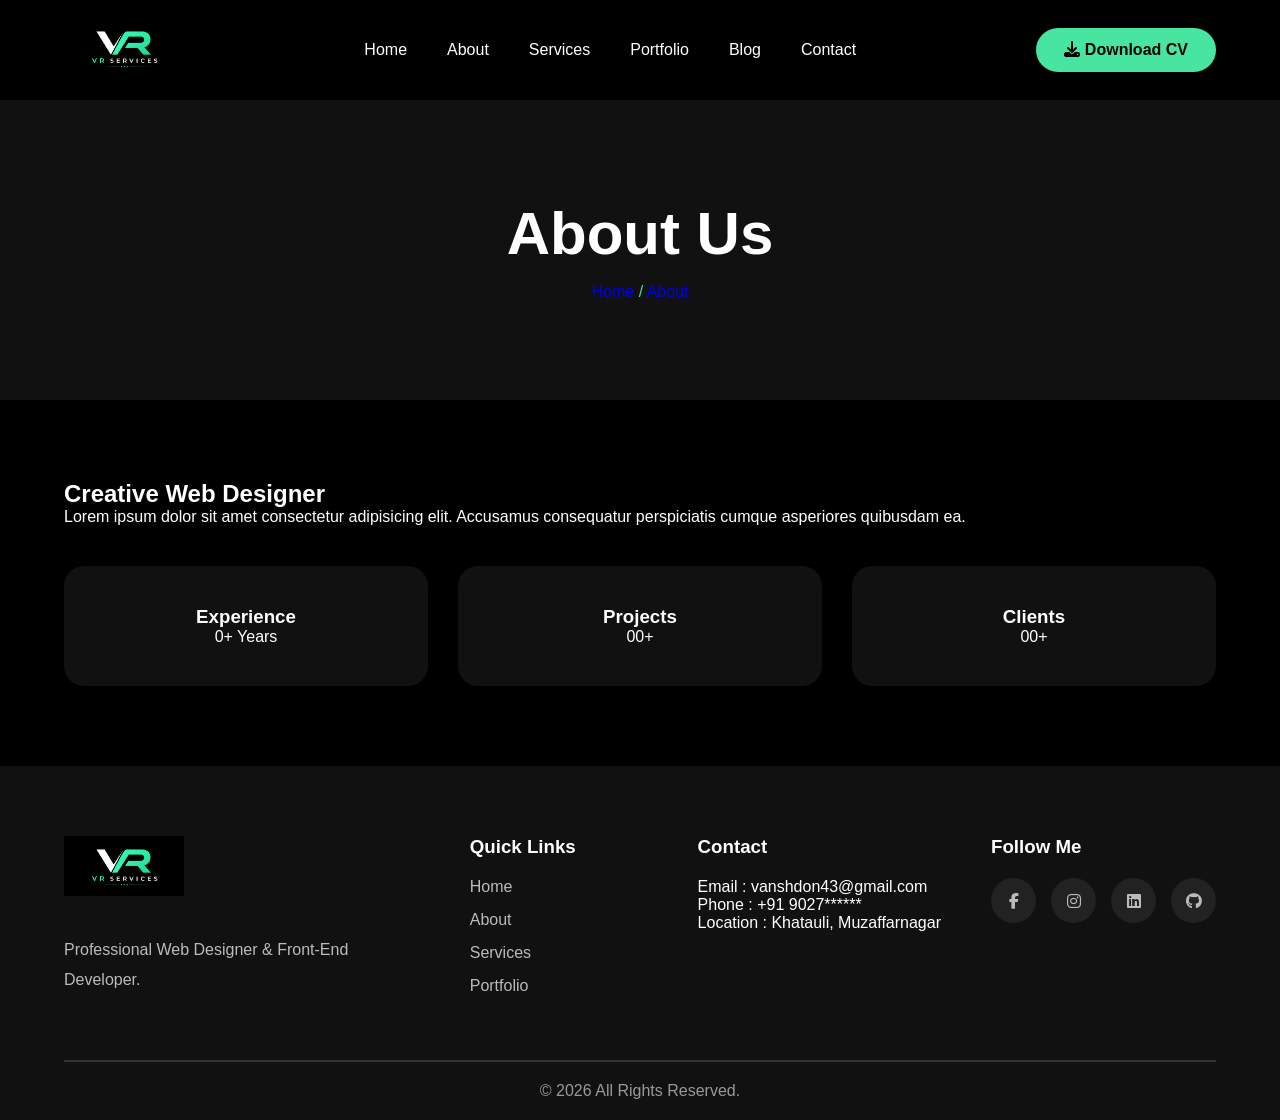
==== about.html @ ee7d07d8 "Initial portfolio commit" ====
<!-- ----about.html---- -->


<!DOCTYPE html>
<html lang="en">

<head>
    <meta charset="UTF-8">
    <meta name="viewport" content="width=device-width, initial-scale=1.0">
    <link rel="shortcut icon" href="Media/Images/VR-services-logo.png" type="image/png">
    <title>About - Web Designer</title>

    <link rel="stylesheet" href="css/style.css">

    <link rel="stylesheet" href="https://cdnjs.cloudflare.com/ajax/libs/font-awesome/6.7.2/css/all.min.css" integrity=""
        crossorigin="anonymous">

</head>

<body>

    <header>

        <nav class="navbar">

            <div class="logo">

                <a href="index.html"><img src="Media/Images/VR-services-logo.png" alt="Logo"></a>

            </div>

            <ul class="nav-links">
                <li><a href="index.html">Home</a></li>
                <li><a href="about.html">About</a></li>
                <li><a href="services.html">Services</a></li>
                <li><a href="portfolio.html">Portfolio</a></li>
                <li><a href="blog.html">Blog</a></li>
                <li><a href="contact.html">Contact</a></li>
            </ul>

            <a href="#" class="download-btn">
                <i class="fa-solid fa-download"></i>
                Download CV
            </a>

            <div class="menu-btn">
                <i class="fa-solid fa-bars"></i>
            </div>

        </nav>

    </header>

    <section class="page-banner">

        <h1>About Us</h1>

        <p><a href="index.html">Home</a> / <a href="about.html">About</a>
        </p>

    </section>

    <section class="page-content">

        <div class="container">

            <h2>Creative Web Designer</h2>

            <p>

                Lorem ipsum dolor sit amet consectetur adipisicing elit.
                Accusamus consequatur perspiciatis cumque asperiores
                quibusdam ea.

            </p>

            <div class="about-grid">

                <div>

                    <h3>Experience</h3>

                    <p>0+ Years</p>

                </div>

                <div>

                    <h3>Projects</h3>

                    <p>00+</p>

                </div>

                <div>

                    <h3>Clients</h3>

                    <p>00+</p>

                </div>

            </div>

        </div>

    </section>

    <footer>

        <div class="footer-content">

            <div class="footer-logo">

                <a href="index.html"><img src="Media/Images/VR-services-logo.png" alt="Logo"></a>

                <p>
                    Professional Web Designer &
                    Front-End Developer.
                </p>

            </div>

            <div>

                <h3>Quick Links</h3>

                <a href="index.html">Home</a>
                <a href="about.html">About</a>
                <a href="services.html">Services</a>
                <a href="portfolio.html">Portfolio</a>

            </div>

            <div>

                <h3>Contact</h3>

                <pre>Email : vanshdon43@gmail.com</pre>
                <pre>Phone : +91 9027******</pre>
                <pre>Location : Khatauli, Muzaffarnagar</pre>

            </div>

            <div>

                <h3>Follow Me</h3>

                <div class="footer-social">


                    <a href="https://facebook.com/share/197pTGqpPB/" target="_blank"><i
                            class="fa-brands fa-facebook-f"></i></a>

                    <a href="https://instagram.com/sv_vansh_dhariwal" target="_blank"><i
                            class="fa-brands fa-instagram"></i></a>

                    <a href="https://linkedin.com/in/vansh-dhariwal-627853340" target="_blank"><i
                            class="fa-brands fa-linkedin"></i></a>

                    <a href="https://github.com/theVanshDhariwal" target="_blank"><i
                            class="fa-brands fa-github"></i></a>

                </div>

            </div>

        </div>

        <hr>

        <p class="copyright">
            © 2026 All Rights Reserved.
        </p>

    </footer>

</body>

</html>
---- css/style.css ----
html,
body {
    margin: 0;
    width: 100%;
    min-height: 100%;
    overflow-x: hidden;
    background: #000;
    color: #fff;
}

* {
    margin: 0;
    padding: 0;
    box-sizing: border-box;
    font-family: 'Poppins', sans-serif;
}



a {
    text-decoration: none;
}

ul {
    list-style: none;
}



/* ================= NAVBAR ================= */

header {
    position: sticky;
    top: 0;
    z-index: 1000;
    background: rgba(0, 0, 0, .92);
    backdrop-filter: blur(10px);
}

.navbar {
    width: 90%;
    margin: auto;
    display: flex;
    justify-content: space-between;
    align-items: center;
    padding: 18px 0;
}

.logo img {
    height: 60px;
}

.nav-links {
    display: flex;
    gap: 40px;
}

.nav-links a {
    color: #fff;
    font-weight: 500;
    position: relative;
    transition: .35s;
}

.nav-links a::after {
    content: "";
    position: absolute;
    /* left: 0; */
    left: 50%;
    bottom: -8px;
    width: 0%;
    height: 2px;
    background: #48e5a0;
    transform: translateX(-50%);
    transition: .35s;
}

.nav-links a:hover::after,
.nav-links a.active::after {
    width: 100%;
}

.nav-links a:hover,
.nav-links a.active {
    color: #48e5a0;
}



.download-btn {
    background: #48e5a0;
    color: #000;
    padding: 13px 28px;
    border-radius: 40px;
    font-weight: 600;
    transition: .35s;
}

.download-btn:hover {
    transform: translateY(-4px);
    box-shadow: 0 10px 25px rgba(72, 229, 160, .4);
}

/* ================= HERO ================= */

.hero {
    width: 90%;
    margin: auto;
    display: grid;
    grid-template-columns: 1fr 1fr;
    align-items: center;
    min-height: 90vh;
    position: relative;
    gap: 40px;
}

.hero-content {
    animation: slideLeft 1s ease;
}

.hero-image {
    display: flex;
    justify-content: center;
    animation: slideRight 1s ease;
}

.hero-image img {
    width: 520px;
    transition: .5s;
}

.hero-image img:hover {
    transform: scale(1.03);
}

.hero::before {

    content: "";

    position: absolute;

    width: 750px;

    height: 750px;

    border: 2px solid rgba(255, 255, 255, .05);

    border-radius: 50%;

    right: -250px;

    top: -100px;
}

.hero::after {

    content: "";

    position: absolute;

    width: 520px;

    height: 520px;

    border: 2px solid rgba(255, 255, 255, .04);

    border-radius: 50%;

    right: 120px;

    bottom: -220px;
}

.hero h1 {
    font-size: 95px;
    line-height: 95px;
    font-weight: 800;
    margin: 20px 0;
}

.hero-text {
    width: 85%;
    color: #bdbdbd;
    line-height: 33px;
}

.contact-btn {
    display: inline-block;
    margin-top: 35px;
    background: #48e5a0;
    color: #000;
    padding: 15px 32px;
    border-radius: 40px;
    font-weight: 600;
    transition: .35s;
}

.contact-btn:hover {
    transform: translateY(-5px);
    box-shadow: 0 15px 30px rgba(72, 229, 160, .4);
}

/* Review */

.review-card {

    position: absolute;

    top: 130px;

    right: 80px;

    width: 290px;

    background: rgba(255, 255, 255, .05);

    backdrop-filter: blur(15px);

    border: 1px solid rgba(255, 255, 255, .1);

    border-radius: 60px;

    padding: 22px;

    display: flex;

    justify-content: space-between;

    align-items: center;

    transition: .35s;
}

.review-card:hover {

    transform: translateY(-8px);

    box-shadow: 0 20px 35px rgba(0, 0, 0, .5);
}

.review-card h2 {

    color: #48e5a0;
}

/* Social */

.social {

    position: absolute;

    right: -20px;

    top: 50%;

    transform: translateY(-50%);

    display: flex;

    flex-direction: column;

    gap: 20px;
}

.social a {

    width: 52px;

    height: 52px;

    border-radius: 50%;

    display: flex;

    justify-content: center;

    align-items: center;

    color: white;

    border: 1px solid rgba(255, 255, 255, .25);

    transition: .35s;
}

.social a:hover {

    background: #48e5a0;

    color: black;

    transform: translateX(-8px) rotate(10deg);
}

/* ================= STATS ================= */

.stats {

    width: 90%;

    margin: 50px auto;

    display: grid;

    grid-template-columns: repeat(5, 1fr);

    gap: 25px;
}

.box {

    background: #111;

    border-radius: 20px;

    padding: 25px;

    display: flex;

    align-items: center;

    gap: 18px;

    transition: .35s;

    position: relative;
}

.box:hover {

    background: #1a1a1a;

    transform: translateY(-8px);

}

.box i {

    width: 65px;

    height: 65px;

    background: #48e5a0;

    color: #000;

    border-radius: 50%;

    display: flex;

    justify-content: center;

    align-items: center;

    font-size: 24px;
}

.box h2 {

    font-size: 34px;
}

.box p {

    color: #bbb;
}

/*================ ABOUT SECTION ================*/

.about {

    width: 90%;
    margin: 80px auto;

    background: #111;

    border-radius: 30px;

    padding: 70px;

    display: grid;

    grid-template-columns: 1fr 1fr;

    align-items: center;

    gap: 60px;

    overflow: hidden;

    position: relative;
}

.section-title {

    color: #48e5a0;

    letter-spacing: 3px;

    margin-bottom: 20px;

    font-weight: 600;
}

.about h2 {

    font-size: 45px;

    line-height: 55px;

    margin-bottom: 25px;
}

.about-description {

    color: #bdbdbd;

    line-height: 34px;

    margin-bottom: 35px;
}

.about-list {

    display: flex;

    gap: 80px;

    margin-bottom: 40px;
}

.about-list p {

    margin: 18px 0;

    color: #ddd;
}

.about-list i {

    color: #48e5a0;

    margin-right: 10px;
}

.about-btn {

    display: inline-block;

    background: #48e5a0;

    color: #000;

    padding: 15px 32px;

    border-radius: 40px;

    font-weight: 600;

    transition: .3s;
}

.about-btn:hover {

    transform: translateY(-5px);

    box-shadow: 0 10px 30px rgba(72, 229, 160, .4);
}

/*================ IMAGE ================*/

.about-image {

    position: relative;

    display: flex;

    justify-content: center;

    align-items: center;

    min-height: 400px;
}

.green-shape {

    width: 440px;

    height: 460px;

    background: #48e5a0;

    border-radius: 55% 35% 16% 16%;

    position: absolute;

    bottom: 0;

    right: 20px;
}

.about-image img {

    position: absolute;

    top: 64.4px;

    width: 368px;

    z-index: 2;
}

/*================ EXPERIENCE CARD ================*/

.experience-card {

    position: absolute;

    top: -35px;

    left: 40px;

    background: #000;

    color: white;

    padding: 10px 30px;

    border-radius: 25px;

    display: flex;

    align-items: center;

    gap: 15px;

    z-index: 5;
}

.experience-card h3 {

    font-size: 48px;

    color: white;
}

.experience-card span {

    font-size: 18px;

    line-height: 25px;
}

/*================ DECORATION ================*/

.circle {

    position: absolute;

    width: 42px;

    height: 42px;

    background: #000;

    border: 10px solid #48e5a0;

    border-radius: 50%;

    left: 40px;

    bottom: 110px;

    z-index: 4;
}

html {

    scroll-behavior: smooth;
}

* {

    transition: .3s ease;
}

@keyframes float {

    0% {
        transform: translateY(0);
    }

    50% {
        transform: translateY(-10px);
    }

    100% {
        transform: translateY(0);
    }

}

.hero-image img {

    animation: float 5s ease-in-out infinite;

}

@keyframes slideLeft {

    from {

        opacity: 0;

        transform: translateX(-80px);

    }

    to {

        opacity: 1;

        transform: translateX(0);

    }

}

@keyframes slideRight {

    from {

        opacity: 0;

        transform: translateX(80px);

    }

    to {

        opacity: 1;

        transform: translateX(0);

    }

}

@keyframes fadeUp {

    from {

        opacity: 0;

        transform: translateY(50px);

    }

    to {

        opacity: 1;

        transform: translateY(0);

    }

}

.stats,
.about {

    animation: fadeUp 1s ease;
}

@media(max-width:992px) {

    .hero {

        grid-template-columns: 1fr;

        text-align: center;

    }

    .hero-text {

        width: 100%;

    }

    .hero-image {

        margin-top: 40px;

    }

    .hero-image img {

        width: 380px;

    }

    .review-card {

        position: static;

        margin: 30px auto;

    }

    .social {

        display: none;

    }

    .stats {

        grid-template-columns: repeat(2, 1fr);

    }

    .about {

        grid-template-columns: 1fr;

    }

    .about-image {

        order: -1;

    }

    .nav-links {

        display: none;

    }

}

/*================ MOBILE MENU ================*/

.menu-btn {

    display: none;

    font-size: 30px;

    cursor: pointer;

    color: white;

}

/*================ CTA ================*/

.cta {

    width: 90%;

    margin: 80px auto;

    padding: 80px;

    background: #48e5a0;

    border-radius: 30px;

    text-align: center;

    color: #000;

}

.cta h2 {

    font-size: 48px;

    margin-bottom: 20px;

}

.cta p {

    width: 70%;

    margin: auto;

    line-height: 30px;

    margin-bottom: 40px;

}

.cta-btn {

    background: black;

    color: white;

    padding: 16px 35px;

    border-radius: 40px;

    display: inline-block;

    font-weight: 600;

    transition: .3s;

}

.cta-btn:hover {

    transform: translateY(-5px);

}

/*================ FOOTER ================*/

footer {

    background: #111;

    padding: 70px 0 20px;

    margin-top: 80px;

}

.footer-content {

    width: 90%;

    margin: auto;

    display: grid;

    grid-template-columns: 2fr 1fr 1fr 1fr;

    gap: 50px;

}

.footer-logo img {

    height: 60px;

    margin-bottom: 20px;

}

.footer-logo p {

    color: #bbb;

    line-height: 30px;

}

footer h3 {

    margin-bottom: 20px;

}

footer a {

    display: block;

    color: #bbb;

    margin-bottom: 15px;

}

footer a:hover {

    color: #48e5a0;

}

.footer-social {

    display: flex;

    gap: 15px;

    margin-top: 20px;

}

.footer-social i {

    width: 45px;

    height: 45px;

    background: #222;

    display: flex;

    justify-content: center;

    align-items: center;

    border-radius: 50%;

    cursor: pointer;

    transition: .3s;

}

.footer-social i:hover {

    background: #48e5a0;

    color: black;

}

footer hr {

    margin: 50px auto 20px;

    width: 90%;

    border: .5px solid #333;

}

.copyright {

    text-align: center;

    color: #999;

}

@media(max-width:768px) {

    .menu-btn {

        display: block;

    }

    .download-btn {

        display: none;

    }

    .nav-links {

        display: none;

    }

    .hero {

        padding-top: 40px;

    }

    .hero h1 {

        font-size: 60px;

        line-height: 65px;

    }

    .hero-image img {

        width: 300px;

    }

    .stats {

        grid-template-columns: 1fr;

    }

    .about {

        padding: 40px;

    }

    .about h2 {

        font-size: 34px;

        line-height: 45px;

    }

    .about-list {

        flex-direction: column;

        gap: 10px;

    }

    .green-shape {

        width: 300px;

        height: 330px;

    }

    .about-image img {

        width: 260px;

    }

    .experience-card {

        left: 0;

        top: 20px;

        padding: 15px;

    }

    .experience-card h3 {

        font-size: 32px;

    }

    .cta {

        padding: 45px 20px;

    }

    .cta h2 {

        font-size: 34px;

    }

    .cta p {

        width: 100%;

    }

    .footer-content {

        grid-template-columns: 1fr;

        text-align: center;

    }

    .footer-social {

        justify-content: center;

    }

}

@media (max-width:768px) {

    .menu-btn {
        display: block;
    }

    .download-btn {
        display: none;
    }

    .nav-links {
        display: none;
    }

    .nav-links.show {
        display: flex;
        flex-direction: column;
        position: absolute;
        top: 80px;
        left: 5%;
        width: 90%;
        background: #111;
        padding: 20px;
        border-radius: 15px;
        gap: 20px;
    }

    .hero {
        padding-top: 40px;
    }

}

/*================ COMMON PAGE BANNER ================*/

.page-banner {

    height: 300px;

    background: #111;

    display: flex;

    justify-content: center;

    align-items: center;

    flex-direction: column;

    text-align: center;

}

.page-banner h1 {

    font-size: 60px;

    margin-bottom: 15px;

}

.page-banner p {

    color: #48e5a0;

}

/*================ CONTAINER ================*/

.container {

    width: 90%;

    margin: 80px auto;

}

/*================ ABOUT ================*/

.about-grid {

    display: grid;

    grid-template-columns: repeat(3, 1fr);

    gap: 30px;

    margin-top: 40px;

}

.about-grid div {

    background: #111;

    padding: 40px;

    border-radius: 20px;

    text-align: center;

}

/*================ SERVICES ================*/

.service-grid {

    width: 90%;

    margin: 80px auto;

    display: grid;

    grid-template-columns: repeat(3, 1fr);

    gap: 30px;

}

.service-card {

    background: #111;

    padding: 40px;

    border-radius: 20px;

    text-align: center;

    transition: .3s;

}

.service-card:hover {

    transform: translateY(-8px);

}

.service-card i {

    font-size: 45px;

    color: #48e5a0;

    margin-bottom: 20px;

}

/*================ PORTFOLIO ================*/

.portfolio-grid {

    width: 90%;

    margin: 80px auto;

    display: grid;

    grid-template-columns: repeat(3, 1fr);

    gap: 25px;

}

.portfolio-grid img {

    width: 100%;

    border-radius: 20px;

    transition: .3s;

    cursor: pointer;

}

.portfolio-grid img:hover {

    transform: scale(1.05);

}

/*================ BLOG ================*/

.blog-container {

    width: 90%;

    margin: 80px auto;

    display: grid;

    grid-template-columns: repeat(2, 1fr);

    gap: 30px;

}

.blog-card {

    background: #111;

    border-radius: 20px;

    overflow: hidden;

}

.blog-card img {

    width: 100%;

}

.blog-card h3 {

    padding: 20px;

}

.blog-card p {

    padding: 0 20px 20px;

}

/*================ CONTACT ================*/

.contact-section {

    width: 90%;

    margin: 80px auto;

    display: flex;

    justify-content: center;

}

.contact-form {

    width: 700px;

    display: flex;

    flex-direction: column;

    gap: 20px;

}

.contact-form input,

.contact-form textarea {

    padding: 18px;

    background: #111;

    border: none;

    color: white;

    border-radius: 10px;

}

.contact-form textarea {

    height: 180px;

    resize: none;

}

.contact-form button {

    padding: 18px;

    background: #48e5a0;

    border: none;

    font-size: 18px;

    font-weight: 600;

    border-radius: 40px;

    cursor: pointer;

}
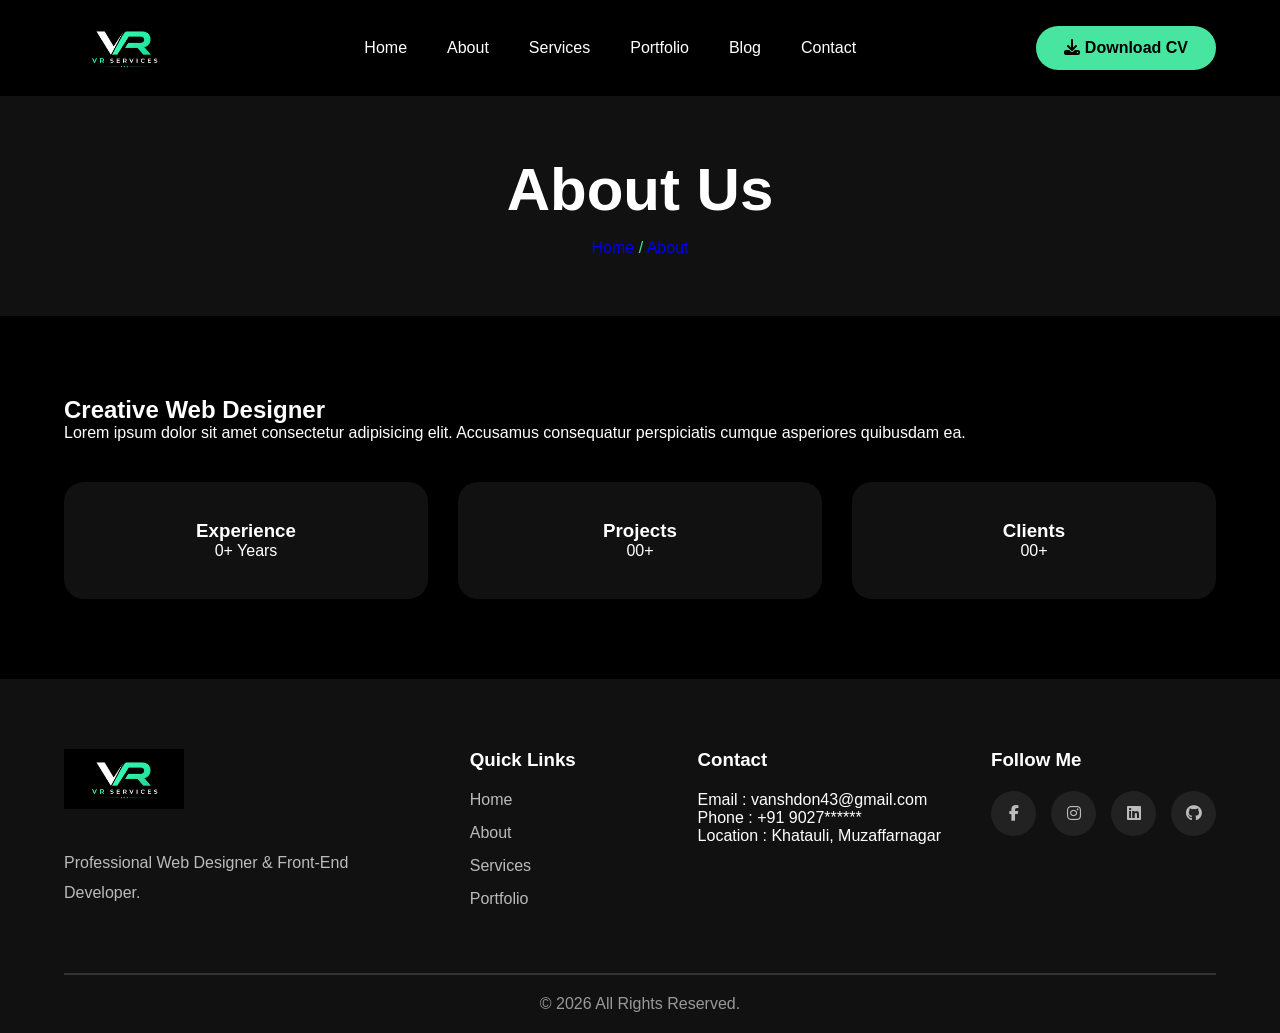
==== commit f0a1a7f9: "Add CV and make contact form working" ====
--- a/about.html
+++ b/about.html
@@ -38,7 +38,7 @@
                 <li><a href="contact.html">Contact</a></li>
             </ul>
 
-            <a href="#" class="download-btn">
+            <a href="docs/Vansh.docx" class="download-btn">
                 <i class="fa-solid fa-download"></i>
                 Download CV
             </a>
@@ -175,6 +175,8 @@
 
     </footer>
 
+    <script src="js/script.js"></script>
+
 </body>
 
 </html>
--- a/css/style.css
+++ b/css/style.css
@@ -15,8 +15,6 @@
     font-family: 'Poppins', sans-serif;
 }
 
-
-
 a {
     text-decoration: none;
 }
@@ -24,10 +22,6 @@
 ul {
     list-style: none;
 }
-
-
-
-/* ================= NAVBAR ================= */
 
 header {
     position: sticky;
@@ -65,7 +59,6 @@
 .nav-links a::after {
     content: "";
     position: absolute;
-    /* left: 0; */
     left: 50%;
     bottom: -8px;
     width: 0%;
@@ -100,8 +93,6 @@
     transform: translateY(-4px);
     box-shadow: 0 10px 25px rgba(72, 229, 160, .4);
 }
-
-/* ================= HERO ================= */
 
 .hero {
     width: 90%;
@@ -200,8 +191,6 @@
     box-shadow: 0 15px 30px rgba(72, 229, 160, .4);
 }
 
-/* Review */
-
 .review-card {
 
     position: absolute;
@@ -243,8 +232,6 @@
     color: #48e5a0;
 }
 
-/* Social */
-
 .social {
 
     position: absolute;
@@ -292,8 +279,6 @@
     transform: translateX(-8px) rotate(10deg);
 }
 
-/* ================= STATS ================= */
-
 .stats {
 
     width: 90%;
@@ -364,8 +349,6 @@
 
     color: #bbb;
 }
-
-/*================ ABOUT SECTION ================*/
 
 .about {
 
@@ -467,8 +450,6 @@
     box-shadow: 0 10px 30px rgba(72, 229, 160, .4);
 }
 
-/*================ IMAGE ================*/
-
 .about-image {
 
     position: relative;
@@ -510,8 +491,6 @@
     z-index: 2;
 }
 
-/*================ EXPERIENCE CARD ================*/
-
 .experience-card {
 
     position: absolute;
@@ -550,8 +529,6 @@
 
     line-height: 25px;
 }
-
-/*================ DECORATION ================*/
 
 .circle {
 
@@ -740,8 +717,6 @@
 
 }
 
-/*================ MOBILE MENU ================*/
-
 .menu-btn {
 
     display: none;
@@ -754,8 +729,6 @@
 
 }
 
-/*================ CTA ================*/
-
 .cta {
 
     width: 90%;
@@ -817,8 +790,6 @@
     transform: translateY(-5px);
 
 }
-
-/*================ FOOTER ================*/
 
 footer {
 
@@ -1105,8 +1076,6 @@
 
 }
 
-/*================ COMMON PAGE BANNER ================*/
-
 .page-banner {
 
     height: 300px;
@@ -1139,8 +1108,6 @@
 
 }
 
-/*================ CONTAINER ================*/
-
 .container {
 
     width: 90%;
@@ -1149,8 +1116,6 @@
 
 }
 
-/*================ ABOUT ================*/
-
 .about-grid {
 
     display: grid;
@@ -1175,8 +1140,6 @@
 
 }
 
-/*================ SERVICES ================*/
-
 .service-grid {
 
     width: 90%;
@@ -1221,8 +1184,6 @@
 
 }
 
-/*================ PORTFOLIO ================*/
-
 .portfolio-grid {
 
     width: 90%;
@@ -1255,8 +1216,6 @@
 
 }
 
-/*================ BLOG ================*/
-
 .blog-container {
 
     width: 90%;
@@ -1299,8 +1258,6 @@
 
 }
 
-/*================ CONTACT ================*/
-
 .contact-section {
 
     width: 90%;
@@ -1365,4 +1322,709 @@
 
     cursor: pointer;
 
+}
+
+html,
+body {
+    width: 100%;
+    max-width: 100%;
+}
+
+.hero,
+.hero-content,
+.hero-image,
+.about,
+.about-text,
+.about-image,
+.cta,
+.footer-content {
+    min-width: 0;
+}
+
+.hero {
+    grid-template-columns: minmax(0, 1fr) minmax(0, 1fr);
+}
+
+.hero h1 {
+    font-size: clamp(48px, 6.5vw, 95px);
+    line-height: 1.05;
+    overflow-wrap: anywhere;
+}
+
+.hero-text {
+    max-width: 100%;
+}
+
+.hero-image video {
+    display: block;
+    width: 100%;
+    max-width: 100%;
+    height: auto;
+    object-fit: cover;
+}
+
+@media (max-width: 992px) {
+    .hero {
+        grid-template-columns: minmax(0, 1fr);
+        gap: 30px;
+        text-align: center;
+        padding-top: 40px;
+    }
+
+    .hero-content {
+        width: 100%;
+    }
+
+    .hero h1 {
+        font-size: clamp(44px, 10vw, 65px);
+        line-height: 1.05;
+    }
+
+    .hero-text {
+        width: 100%;
+        max-width: 550px;
+        margin-inline: auto;
+    }
+
+    .hero-image {
+        width: 100%;
+        margin-top: 10px;
+    }
+
+    .hero-image video {
+        width: 100%;
+        max-width: 600px;
+    }
+
+    .review-card {
+        position: static;
+        margin: 25px auto;
+    }
+
+    .social {
+        display: none;
+    }
+
+    .about {
+        grid-template-columns: minmax(0, 1fr);
+        padding: 40px;
+        gap: 35px;
+    }
+
+    .about-image {
+        width: 100%;
+        min-width: 0;
+    }
+
+    .green-shape {
+        max-width: 100%;
+    }
+
+    .about-image img {
+        max-width: 100%;
+        height: auto;
+    }
+
+    .stats {
+        grid-template-columns: repeat(2, minmax(0, 1fr));
+    }
+}
+
+@media (max-width: 480px) {
+
+    .navbar,
+    .hero,
+    .stats,
+    .about,
+    .cta,
+    .footer-content {
+        width: 92%;
+    }
+
+    .hero h1 {
+        font-size: clamp(38px, 10vw, 48px);
+        line-height: 1.08;
+        overflow-wrap: normal;
+    }
+
+    .small-heading {
+        font-size: 13px;
+    }
+
+    .hero-text {
+        font-size: 14px;
+        line-height: 1.8;
+    }
+
+    .hero-image video {
+        width: 100%;
+    }
+
+    .stats {
+        grid-template-columns: minmax(0, 1fr);
+    }
+
+    .about {
+        padding: 25px 18px;
+    }
+
+    .about h2 {
+        font-size: 28px;
+        line-height: 1.3;
+    }
+
+    .about-list {
+        gap: 0;
+    }
+
+    .experience-card {
+        max-width: 90%;
+        left: 0;
+    }
+
+    .cta {
+        padding: 35px 18px;
+    }
+
+    .cta h2 {
+        font-size: 28px;
+        line-height: 1.3;
+    }
+
+    .footer-content {
+        gap: 35px;
+    }
+}
+
+*,
+*::before,
+*::after {
+    box-sizing: border-box;
+}
+
+html {
+    width: 100%;
+    scroll-behavior: smooth;
+}
+
+body {
+    width: 100%;
+    min-width: 0;
+    margin: 0;
+}
+
+img,
+video,
+iframe,
+svg {
+    max-width: 100%;
+}
+
+img,
+video {
+    height: auto;
+}
+
+.hero,
+.hero-content,
+.hero-image,
+.stats,
+.box,
+.about,
+.about-text,
+.about-image,
+.cta,
+.footer-content,
+.container,
+.about-grid,
+.service-grid,
+.portfolio-grid,
+.blog-container,
+.blog-card,
+.contact-section,
+.contact-form {
+    min-width: 0;
+}
+
+.navbar {
+    gap: 18px;
+}
+
+.logo,
+.logo img {
+    display: block;
+    max-width: 100%;
+}
+
+.nav-links {
+    flex-wrap: wrap;
+}
+
+.menu-btn {
+    flex: 0 0 auto;
+    line-height: 1;
+}
+
+.hero {
+    grid-template-columns: minmax(0, 1fr) minmax(0, 1fr);
+}
+
+.hero h1 {
+    font-size: clamp(2.75rem, 6.5vw, 5.9375rem);
+    line-height: 1.05;
+    overflow-wrap: anywhere;
+}
+
+.hero-text {
+    max-width: 100%;
+}
+
+.hero-image img,
+.hero-image video {
+    display: block;
+    width: 100%;
+    max-width: 100%;
+    height: auto;
+}
+
+.page-banner {
+    min-height: 220px;
+    height: auto;
+    padding: 48px 5%;
+}
+
+.page-banner h1 {
+    max-width: 100%;
+    font-size: clamp(2.25rem, 6vw, 3.75rem);
+    line-height: 1.15;
+    overflow-wrap: anywhere;
+}
+
+.container,
+.service-grid,
+.portfolio-grid,
+.blog-container,
+.contact-section {
+    width: min(90%, 1200px);
+}
+
+.about-grid {
+    grid-template-columns: repeat(3, minmax(0, 1fr));
+}
+
+.about-grid>div {
+    min-width: 0;
+    padding: clamp(20px, 3vw, 40px);
+    overflow-wrap: anywhere;
+}
+
+.service-grid {
+    grid-template-columns: repeat(3, minmax(0, 1fr));
+}
+
+.service-card {
+    min-width: 0;
+    padding: clamp(22px, 3vw, 40px);
+    overflow-wrap: anywhere;
+}
+
+.portfolio-grid {
+    grid-template-columns: repeat(3, minmax(0, 1fr));
+}
+
+.portfolio-grid img {
+    display: block;
+    width: 100%;
+    height: auto;
+}
+
+.blog-container {
+    grid-template-columns: repeat(2, minmax(0, 1fr));
+}
+
+.blog-card img,
+.blog-card video,
+.blog-card iframe {
+    display: block;
+    width: 100%;
+    max-width: 100%;
+    height: auto;
+}
+
+.blog-card h3,
+.blog-card p {
+    overflow-wrap: anywhere;
+}
+
+.contact-section {
+    display: flex;
+    justify-content: center;
+}
+
+.contact-form {
+    width: 100%;
+    max-width: 700px;
+}
+
+.contact-form input,
+.contact-form textarea,
+.contact-form button {
+    width: 100%;
+    max-width: 100%;
+    min-width: 0;
+    font: inherit;
+}
+
+.contact-form textarea {
+    min-height: 150px;
+}
+
+@media (max-width: 992px) {
+    .nav-links {
+        gap: 20px;
+    }
+
+    .hero {
+        grid-template-columns: minmax(0, 1fr);
+        gap: 30px;
+        padding-top: 40px;
+        text-align: center;
+    }
+
+    .hero-content {
+        width: 100%;
+    }
+
+    .hero h1 {
+        font-size: clamp(2.75rem, 9vw, 4.0625rem);
+    }
+
+    .hero-text {
+        width: 100%;
+        max-width: 550px;
+        margin-inline: auto;
+    }
+
+    .hero-image {
+        width: 100%;
+        margin-top: 10px;
+    }
+
+    .hero-image img,
+    .hero-image video {
+        width: 100%;
+        max-width: 600px;
+    }
+
+    .review-card {
+        position: static;
+        max-width: 100%;
+        margin: 25px auto;
+    }
+
+    .social {
+        display: none;
+    }
+
+    .stats {
+        grid-template-columns: repeat(2, minmax(0, 1fr));
+    }
+
+    .about {
+        grid-template-columns: minmax(0, 1fr);
+        gap: 35px;
+        padding: 40px;
+    }
+
+    .about-image {
+        width: 100%;
+        min-width: 0;
+        order: -1;
+    }
+
+    .green-shape {
+        max-width: 100%;
+    }
+
+    .about-image img {
+        max-width: 100%;
+        height: auto;
+    }
+
+    .about-grid,
+    .service-grid {
+        grid-template-columns: repeat(2, minmax(0, 1fr));
+    }
+
+    .portfolio-grid {
+        grid-template-columns: repeat(2, minmax(0, 1fr));
+    }
+
+    .footer-content {
+        grid-template-columns: repeat(2, minmax(0, 1fr));
+        gap: 35px;
+    }
+
+    .cta p {
+        width: 100%;
+        max-width: 700px;
+    }
+}
+
+@media (max-width: 768px) {
+    .navbar {
+        width: 92%;
+    }
+
+    .menu-btn {
+        display: block;
+    }
+
+    .download-btn {
+        display: none;
+    }
+
+    .nav-links {
+        display: none;
+    }
+
+    .nav-links.show {
+        display: flex;
+        flex-direction: column;
+        align-items: flex-start;
+        position: absolute;
+        top: 100%;
+        left: 4%;
+        width: 92%;
+        max-height: calc(100vh - 100px);
+        overflow-y: auto;
+        padding: 20px;
+        gap: 18px;
+        background: #111;
+        border: 1px solid rgba(255, 255, 255, 0.08);
+        border-radius: 15px;
+        z-index: 1100;
+    }
+
+    .hero,
+    .stats,
+    .about,
+    .cta,
+    .footer-content,
+    .container,
+    .service-grid,
+    .portfolio-grid,
+    .blog-container,
+    .contact-section {
+        width: 92%;
+    }
+
+    .hero {
+        padding-top: 35px;
+    }
+
+    .hero h1 {
+        font-size: clamp(2.35rem, 9vw, 3.75rem);
+        line-height: 1.08;
+        overflow-wrap: normal;
+    }
+
+    .hero-text {
+        font-size: 0.95rem;
+        line-height: 1.8;
+    }
+
+    .hero-image img,
+    .hero-image video {
+        width: 100%;
+    }
+
+    .stats {
+        grid-template-columns: minmax(0, 1fr);
+        gap: 16px;
+    }
+
+    .box {
+        padding: 20px;
+    }
+
+    .about {
+        padding: 30px 22px;
+        gap: 25px;
+    }
+
+    .about h2 {
+        font-size: clamp(1.75rem, 6vw, 2.125rem);
+        line-height: 1.3;
+    }
+
+    .about-description {
+        line-height: 1.8;
+    }
+
+    .about-list {
+        flex-direction: column;
+        gap: 0;
+    }
+
+    .about-image {
+        min-height: clamp(280px, 75vw, 380px);
+    }
+
+    .green-shape {
+        width: min(78%, 300px);
+        height: auto;
+        aspect-ratio: 300 / 330;
+        right: 0;
+    }
+
+    .about-image img {
+        top: 45px;
+        width: min(70%, 260px);
+    }
+
+    .experience-card {
+        top: 10px;
+        left: 0;
+        max-width: 90%;
+        padding: 12px 16px;
+        gap: 10px;
+    }
+
+    .experience-card h3 {
+        font-size: clamp(1.75rem, 7vw, 2rem);
+    }
+
+    .experience-card span {
+        font-size: 0.9rem;
+        line-height: 1.4;
+    }
+
+    .circle {
+        left: 5px;
+        bottom: 55px;
+    }
+
+    .page-banner {
+        min-height: 190px;
+        padding: 40px 5%;
+    }
+
+    .page-banner h1 {
+        font-size: clamp(2rem, 8vw, 3rem);
+    }
+
+    .container,
+    .service-grid,
+    .portfolio-grid,
+    .blog-container,
+    .contact-section {
+        margin-top: 45px;
+        margin-bottom: 45px;
+    }
+
+    .about-grid,
+    .service-grid,
+    .portfolio-grid,
+    .blog-container {
+        grid-template-columns: minmax(0, 1fr);
+        gap: 20px;
+    }
+
+    .about-grid>div,
+    .service-card {
+        padding: 25px 20px;
+    }
+
+    .portfolio-grid img {
+        border-radius: 14px;
+    }
+
+    .blog-card h3 {
+        padding: 18px;
+    }
+
+    .blog-card p {
+        padding: 0 18px 18px;
+    }
+
+    .contact-form {
+        gap: 15px;
+    }
+
+    .contact-form input,
+    .contact-form textarea,
+    .contact-form button {
+        padding: 15px;
+    }
+
+    .contact-form textarea {
+        height: 150px;
+    }
+
+    .cta {
+        padding: 38px 20px;
+    }
+
+    .cta h2 {
+        font-size: clamp(1.75rem, 7vw, 2.125rem);
+        line-height: 1.3;
+    }
+
+    .cta p {
+        width: 100%;
+        line-height: 1.8;
+    }
+
+    .footer-content {
+        grid-template-columns: minmax(0, 1fr);
+        text-align: center;
+        gap: 30px;
+    }
+
+    .footer-social {
+        justify-content: center;
+        flex-wrap: wrap;
+    }
+}
+
+@media (max-width: 380px) {
+    .hero h1 {
+        font-size: 2.2rem;
+    }
+
+    .about {
+        padding: 25px 16px;
+    }
+
+    .box {
+        gap: 12px;
+        padding: 16px;
+    }
+
+    .box i {
+        flex: 0 0 52px;
+        width: 52px;
+        height: 52px;
+    }
+
+    .box h2 {
+        font-size: 1.7rem;
+    }
+
+    .experience-card {
+        padding: 10px;
+    }
+}
+
+@media (prefers-reduced-motion: reduce) {
+
+    *,
+    *::before,
+    *::after {
+        scroll-behavior: auto !important;
+        animation-duration: 0.01ms !important;
+        animation-iteration-count: 1 !important;
+        transition-duration: 0.01ms !important;
+    }
 }
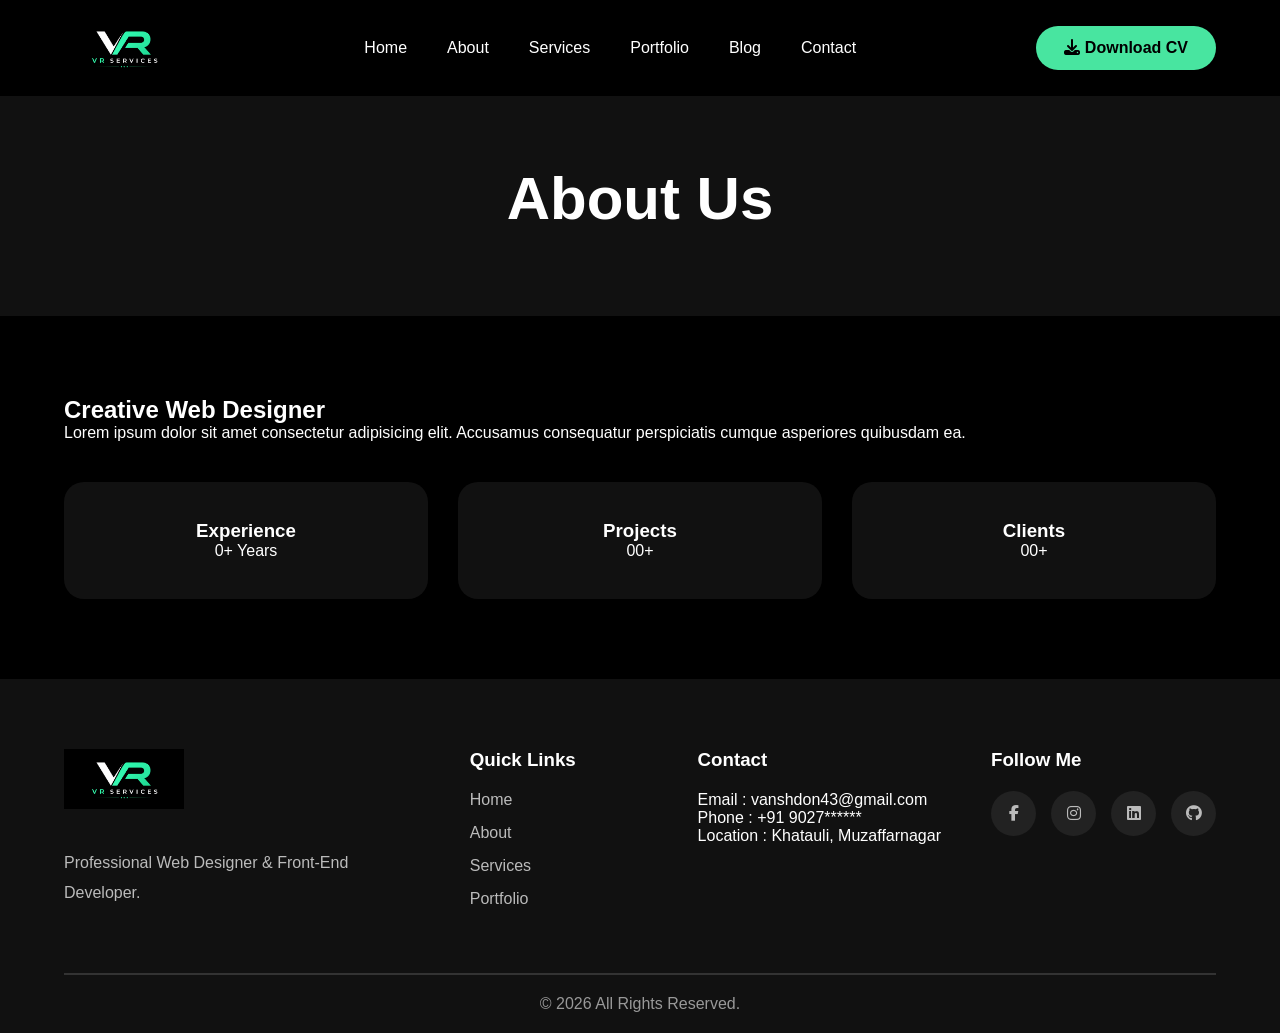
==== commit eaecd1e4: "Remove some links" ====
--- a/about.html
+++ b/about.html
@@ -1,6 +1,3 @@
-<!-- ----about.html---- -->
-
-
 <!DOCTYPE html>
 <html lang="en">
 
@@ -54,9 +51,6 @@
     <section class="page-banner">
 
         <h1>About Us</h1>
-
-        <p><a href="index.html">Home</a> / <a href="about.html">About</a>
-        </p>
 
     </section>
 
